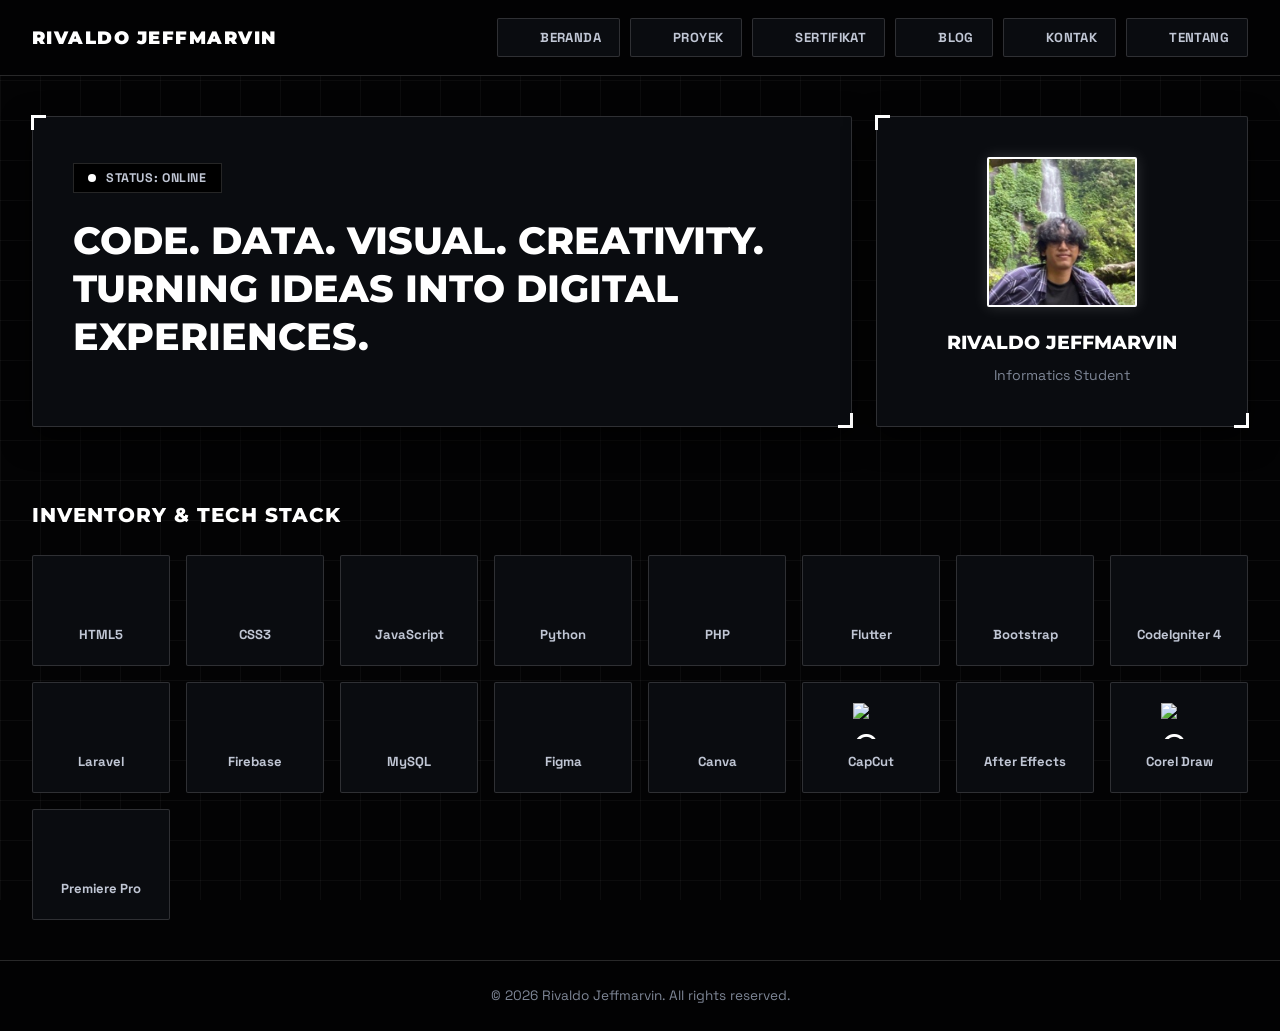
==== template-portofolio/index.html @ e716571d "Initial template-portofolio" ====
<!DOCTYPE html>
<html lang="id">

<head>
  <meta charset="UTF-8">
  <meta name="viewport" content="width=device-width, initial-scale=1.0">
  <!-- OPEN GRAPH / SOCIAL MEDIA THUMBNAIL PREVIEW -->
  <meta property="og:type" content="website">
  <meta property="og:url" content="https://rivaldojeffmarvin-74e61.web.app/">
  <meta property="og:title" content="Rivaldo Jeffmarvin — Informatics Engineer & Freelancer Portfolio">
  <meta property="og:description"
    content="Portfolio of Rivaldo Jeffmarvin. Showcasing software development, NLP research, and digital creative works.">
  <!-- Gambar Thumbnail Preview saat link dibagikan di Social Media -->
  <meta property="og:image"
    content="https://api.microlink.io/?url=https://rivaldojeffmarvin-74e61.web.app&screenshot=true&embed=screenshot.url">
  <meta property="og:image:type" content="image/png">
  <meta property="og:image:width" content="1200">
  <meta property="og:image:height" content="630">

  <!-- TWITTER / X CARD PREVIEW -->
  <meta name="twitter:card" content="summary_large_image">
  <meta name="twitter:url" content="https://rivaldojeffmarvin-74e61.web.app/">
  <meta name="twitter:title" content="Rivaldo Jeffmarvin — Portfolio">
  <meta name="twitter:description"
    content="Portfolio of Rivaldo Jeffmarvin. Showcasing software development, NLP research, and digital creative works.">
  <meta name="twitter:image"
    content="https://api.microlink.io/?url=https://rivaldojeffmarvin-74e61.web.app&screenshot=true&embed=screenshot.url">
  <title>Rivaldo Jeffmarvin — Portofolio</title>

  <link rel="stylesheet" href="https://cdn.jsdelivr.net/gh/devicons/devicon@v2.15.1/devicon.min.css">
  <script src="https://unpkg.com/lucide@latest/dist/umd/lucide.js"></script>
  <link rel="stylesheet" href="css/style.css">
</head>

<body>

  <header class="top-header">
    <div class="header-container">
      <a href="index.html" class="brand-logo"><span class="square-icon"></span> RIVALDO JEFFMARVIN</a>
      <button class="mobile-menu-btn" onclick="toggleMobileMenu()"><i data-lucide="menu"></i></button>
      <nav class="top-nav" id="topNav">
        <a href="index.html" class="nav-link"><i data-lucide="layout-dashboard" class="nav-icon"></i>
          Beranda</a>
        <a href="proyek.html" class="nav-link"><i data-lucide="folder-code" class="nav-icon"></i> Proyek</a>
        <a href="sertifikat.html" class="nav-link"><i data-lucide="award" class="nav-icon"></i> Sertifikat</a>
        <a href="blog.html" class="nav-link"><i data-lucide="newspaper" class="nav-icon"></i> Blog</a>
        <a href="kontak.html" class="nav-link"><i data-lucide="mail" class="nav-icon"></i> Kontak</a>
        <a href="tentang.html" class="nav-link"><i data-lucide="user" class="nav-icon"></i> Tentang</a>
      </nav>
    </div>
  </header>

  <!-- MAIN HUD CONTENT -->
  <main class="main-container">
    <div class="game-hud-full">

      <!-- HERO MAIN PANEL -->
      <div class="hud-panel">
        <div class="hero-status-tag"><span class="status-dot"></span> STATUS: ONLINE</div>
        <h1 class="hero-title">Code. Data. Visual. Creativity. Turning ideas into digital experiences.</h1>

      </div>

      <!-- CHARACTER PROFILE PANEL -->
      <div class="hud-panel char-hud-card">
        <!-- FOTO PROFIL (PATH SUDAH DISESUAIKAN DENGAN STRUKTUR ASSETS) -->
        <div class="avatar-hud-box" style="cursor: pointer;" onclick="openImageModal('assets/images/avatar.jfif')">
          <img src="assets/images/avatar.jfif" alt="Rivaldo Jeffmarvin" class="profile-avatar-img">
        </div>

        <h3 class="char-name">Rivaldo Jeffmarvin</h3>
        <p class="char-class">Informatics Student</p>

        <!-- MODAL POPUP PREVIEW FOTO PROFIL -->
        <div class="modal" id="imageModal" onclick="closeImageModal()">
          <div style="max-width: 90vw; max-height: 90vh; display: flex; align-items: center; justify-content: center;">
            <img id="imageModalImg" src="" alt="Foto Profil Zoom"
              style="max-width: 100%; max-height: 85vh; object-fit: contain; border: 1px solid rgba(255, 255, 255, 0.3); box-shadow: 0 0 40px rgba(0, 0, 0, 0.95);">
          </div>
        </div>
      </div>

      <!-- TECH STACK -->
      <section class="section-block">
        <h2 class="block-title">Inventory & Tech Stack</h2>
        <div class="tech-grid">
          <div class="tech-card"><i class="devicon-html5-plain"></i><span>HTML5</span></div>
          <div class="tech-card"><i class="devicon-css3-plain"></i><span>CSS3</span></div>
          <div class="tech-card"><i class="devicon-javascript-plain"></i><span>JavaScript</span></div>
          <div class="tech-card"><i class="devicon-python-plain"></i><span>Python</span></div>
          <div class="tech-card"><i class="devicon-php-plain"></i><span>PHP</span></div>
          <div class="tech-card"><i class="devicon-flutter-plain"></i><span>Flutter</span></div>
          <div class="tech-card"><i class="devicon-bootstrap-plain"></i><span>Bootstrap</span></div>
          <div class="tech-card"><i class="devicon-codeigniter-plain"></i><span>CodeIgniter 4</span></div>
          <div class="tech-card"><i class="devicon-laravel-plain"></i><span>Laravel</span></div>
          <div class="tech-card"><i class="devicon-firebase-plain"></i><span>Firebase</span></div>
          <div class="tech-card"><i class="devicon-mysql-plain"></i><span>MySQL</span></div>
          <div class="tech-card"><i class="devicon-figma-plain"></i><span>Figma</span></div>
          <div class="tech-card"><i class="devicon-canva-original"></i><span>Canva</span></div>
          <!-- CapCut (SVG Custom Vector) -->
          <div class="tech-card">
            <img src="https://uxwing.com/wp-content/themes/uxwing/download/brands-and-social-media/capcut-icon.svg"
              alt="CapCut Logo" style="width: 36px; height: 36px; filter: none !important;">
            <span>CapCut</span>
          </div>
          <!-- Adobe After Effects (Devicon / SVG) -->
          <div class="tech-card"><i class="devicon-aftereffects-plain"></i><span>After Effects</span></div>
          <div class="tech-card">
            <img src="https://img.icons8.com/?size=100&id=77638&format=png&color=FFFFFF" alt="CorelDraw Logo"
              style="width: 36px; height: 36px; filter: none !important;">
            <span>Corel Draw</span>
          </div>
          <div class="tech-card"><i class="devicon-premierepro-plain"></i><span>Premiere Pro</span></div>
        </div>
      </section>
  </main>

  <footer class="site-footer">© 2026 Rivaldo Jeffmarvin. All rights reserved.</footer>
  <!-- PEMANGGILAN MODUL FIREBASE & SCRIPT -->
  <script type="module" src="js/firebase-config.js"></script>
  <script type="module" src="js/script.js"></script>
</body>

</html>
---- template-portofolio/css/style.css ----
@import url('https://fonts.googleapis.com/css2?family=Inter:wght@400;500;600;700&family=Montserrat:wght@700;800;900&family=Space+Grotesk:wght@500;700&display=swap');

/* ==========================================
   1. VARIABLES & RESET
   ========================================== */
:root {
  --bg-main: #030304;
  --bg-surface: #0A0C10;
  --bg-card: #12151C;
  --bg-hover: #1A1E28;
  
  --border-color: rgba(255, 255, 255, 0.15);
  --border-strong: #FFFFFF;

  --text-primary: #FFFFFF;
  --text-secondary: #C0C6D4;
  --text-muted: #7E8696;

  --font-nav: 'Space Grotesk', sans-serif;
  --font-title: 'Montserrat', sans-serif;
  --font-body: 'Inter', sans-serif;

  --radius-hud: 2px;
}

* {
  margin: 0;
  padding: 0;
  box-sizing: border-box;
}

html, body {
  width: 100%;
  max-width: 100%;
  overflow-x: hidden !important;
}

body {
  background-color: var(--bg-main);
  color: var(--text-primary);
  font-family: var(--font-body);
  line-height: 1.6;
  min-height: 100vh;
  display: flex;
  flex-direction: column;
  position: relative;
}

a { 
  color: inherit; 
  text-decoration: none; 
}

/* ANIMATED GRID BACKGROUND */
body::before {
  content: "";
  position: fixed;
  inset: 0;
  background-image: 
    linear-gradient(to right, rgba(255, 255, 255, 0.04) 1px, transparent 1px),
    linear-gradient(to bottom, rgba(255, 255, 255, 0.04) 1px, transparent 1px);
  background-size: 40px 40px;
  animation: gridMove 20s linear infinite;
  z-index: -1;
  pointer-events: none;
}

@keyframes gridMove {
  0% { background-position: 0 0; }
  100% { background-position: 40px 40px; }
}

/* ==========================================
   2. HEADER & NAVIGATION
   ========================================== */
.top-header {
  position: sticky;
  top: 0;
  z-index: 100;
  background: rgba(3, 3, 4, 0.95);
  backdrop-filter: blur(12px);
  border-bottom: 1px solid var(--border-color);
}

.header-container {
  width: 100%;
  max-width: 1400px;
  margin: 0 auto;
  padding: 18px 32px;
  display: flex;
  justify-content: space-between;
  align-items: center;
}

.brand-logo {
  font-family: var(--font-title);
  font-weight: 900;
  font-size: 1.15rem;
  letter-spacing: 0.08em;
  text-transform: uppercase;
  color: var(--text-primary);
  transition: opacity 0.2s ease;
  white-space: nowrap;
}

.brand-logo:hover {
  opacity: 0.85;
}

.top-nav {
  display: flex;
  align-items: center;
  gap: 10px;
}

.nav-link {
  font-family: var(--font-nav);
  font-weight: 700;
  font-size: 0.82rem;
  color: var(--text-secondary);
  padding: 8px 18px;
  border-radius: var(--radius-hud);
  transition: all 0.25s ease;
  display: inline-flex;
  align-items: center;
  gap: 8px;
  border: 1px solid var(--border-color);
  background: var(--bg-surface);
  text-transform: uppercase;
  letter-spacing: 0.03em;
}

.nav-link .nav-icon {
  width: 16px;
  height: 16px;
  stroke: var(--text-secondary);
  transition: stroke 0.25s ease;
}

.nav-link:hover, .nav-link.active {
  color: #000000;
  background: #FFFFFF;
  border-color: #FFFFFF;
  box-shadow: 0 0 12px rgba(255, 255, 255, 0.3);
}

.nav-link:hover .nav-icon, .nav-link.active .nav-icon {
  stroke: #000000;
}

.mobile-menu-btn {
  display: none;
  background: none;
  border: none;
  color: var(--text-primary);
  cursor: pointer;
}

/* ==========================================
   3. LAYOUT CONTAINERS & HUD PANELS
   ========================================== */
.main-container {
  width: 100%;
  max-width: 1400px;
  margin: 0 auto;
  padding: 40px 32px;
  flex: 1;
}

.page-header {
  margin-bottom: 32px;
  border-left: 4px solid #FFFFFF;
  padding: 12px 0 12px 20px;
  background: linear-gradient(90deg, rgba(255,255,255,0.03) 0%, transparent 100%);
}

.page-title {
  font-family: var(--font-title);
  font-size: 2.1rem;
  font-weight: 900;
  text-transform: uppercase;
  letter-spacing: 0.04em;
}

.page-subtitle {
  color: var(--text-secondary);
  font-size: 0.95rem;
  margin-top: 4px;
}

.game-hud-full {
  display: grid;
  grid-template-columns: 2.2fr 1fr;
  gap: 24px;
}

.hud-panel {
  background: var(--bg-surface);
  border: 1px solid var(--border-color);
  border-radius: var(--radius-hud);
  padding: 40px;
  position: relative;
  box-shadow: 0 10px 30px rgba(0,0,0,0.8);
  transition: border-color 0.3s ease;
  display: flex;
  flex-direction: column;
  justify-content: center;
}

.hud-panel:hover {
  border-color: rgba(255, 255, 255, 0.35);
}

.hud-panel::before {
  content: "";
  position: absolute;
  top: -2px; left: -2px;
  width: 12px; height: 12px;
  border-top: 3px solid #FFFFFF;
  border-left: 3px solid #FFFFFF;
}

.hud-panel::after {
  content: "";
  position: absolute;
  bottom: -2px; right: -2px;
  width: 12px; height: 12px;
  border-bottom: 3px solid #FFFFFF;
  border-right: 3px solid #FFFFFF;
}

/* Upper Section Alternatif Hero Grid */
.hero-layout-grid {
  display: grid;
  grid-template-columns: 2fr 1fr;
  gap: 20px;
  margin-bottom: 24px;
  width: 100%;
}

.hero-card-left, 
.hero-card-right {
  background: var(--bg-surface);
  border: 1px solid var(--border-color);
  border-radius: var(--radius-hud);
  padding: 24px;
  box-sizing: border-box;
  display: flex;
  flex-direction: column;
  justify-content: center;
}

.hero-card-right {
  align-items: center;
  text-align: center;
}

.hero-status-tag {
  display: inline-flex;
  align-items: center;
  width: fit-content; /* Mencegah kotak melebar ke samping */
  gap: 10px;
  padding: 6px 14px;
  margin-bottom: 24px;
  background: #000;
  border: 1px solid var(--border-color);
  color: var(--text-secondary);
  font: 700 0.78rem var(--font-nav);
  letter-spacing: 0.05em;
}

.status-dot {
  width: 8px;
  height: 8px;
  background: #FFFFFF;
  border-radius: 50%;
  animation: pulseGlow 1.5s infinite alternate;
}

@keyframes pulseGlow {
  0% { transform: scale(1); opacity: 0.7; }
  100% { transform: scale(1.2); opacity: 1; box-shadow: 0 0 10px #FFFFFF; }
}

.hero-title {
  font-family: var(--font-title);
  font-size: 2.4rem;
  line-height: 1.25;
  font-weight: 800;
  margin-bottom: 20px;
  text-transform: uppercase;
}

.hero-desc {
  color: var(--text-secondary);
  font-size: 1.05rem;
  line-height: 1.7;
  margin-bottom: 32px;
}

.cta-group {
  display: flex;
  gap: 16px;
}

/* ==========================================
   4. BUTTONS
   ========================================== */
.btn {
  font-family: var(--font-nav);
  font-weight: 700;
  font-size: 0.85rem;
  padding: 12px 26px;
  border-radius: var(--radius-hud);
  display: inline-flex;
  align-items: center;
  gap: 10px;
  cursor: pointer;
  transition: all 0.25s ease;
  text-transform: uppercase;
  letter-spacing: 0.05em;
}

.btn .btn-icon {
  width: 16px;
  height: 16px;
  stroke: currentColor;
}

.btn-white {
  background: #FFFFFF;
  color: #000000;
  border: 1px solid #FFFFFF;
}

.btn-white:hover {
  background: #E2E8F0;
  box-shadow: 0 0 15px rgba(255, 255, 255, 0.4);
  transform: translateY(-2px);
}

.btn-outline {
  background: transparent;
  color: var(--text-primary);
  border: 1px solid var(--border-color);
}

.btn-outline:hover {
  background: var(--bg-hover);
  border-color: #FFFFFF;
  transform: translateY(-2px);
}

/* ==========================================
   5. PROFILE & CHARACTER PANEL
   ========================================== */
.char-hud-card {
  display: flex;
  flex-direction: column;
  justify-content: center;
  align-items: center;
  text-align: center;
}

.avatar-hud-box {
  width: 150px !important;
  height: 150px !important;
  border-radius: var(--radius-hud);
  border: 2px solid #FFFFFF;
  overflow: hidden !important;
  padding: 0 !important;
  margin: 0 auto 20px auto;
  display: flex;
  align-items: center;
  justify-content: center;
  position: relative;
  box-shadow: 0 0 15px rgba(255,255,255,0.15);
}

.profile-avatar-img {
  width: 100%;
  height: 100%;
  object-fit: cover;
  object-position: 50% 43% !important; 
  transform: scale(3.2) !important; 
  transform-origin: 50% 43% !important;
  transition: transform 0.25s ease, border-color 0.25s ease;
}

.char-name {
  font-family: var(--font-title);
  font-size: 1.2rem;
  font-weight: 800;
  text-transform: uppercase;
  margin-bottom: 6px;
}

.char-class {
  font-family: var(--font-nav);
  font-size: 0.88rem;
  color: var(--text-muted);
}

/* ==========================================
   6. TECH STACK & INVENTORY
   ========================================== */
.section-block, .tech-stack-section {
  margin-top: 48px;
  grid-column: 1 / -1;
  width: 100%;
}

.block-title {
  font-family: var(--font-title);
  font-size: 1.25rem;
  margin-bottom: 24px;
  font-weight: 800;
  text-transform: uppercase;
  letter-spacing: 0.05em;
}

.tech-grid {
  display: grid;
  grid-template-columns: repeat(auto-fill, minmax(130px, 1fr));
  gap: 16px;
  width: 100%;
}

.tech-card {
  background: var(--bg-surface);
  border: 1px solid var(--border-color);
  padding: 20px 14px;
  border-radius: var(--radius-hud);
  display: flex;
  flex-direction: column;
  align-items: center;
  justify-content: center;
  gap: 12px;
  transition: all 0.25s ease;
}

.tech-card:hover {
  border-color: #FFFFFF;
  background: var(--bg-hover);
  transform: translateY(-3px);
  box-shadow: 0 0 15px rgba(255, 255, 255, 0.15);
}

.tech-card i, .tech-card svg, .tech-card img {
  font-size: 2.2rem;
  width: 36px;
  height: 36px;
  object-fit: contain;
}

.tech-card i {
  filter: grayscale(100%) brightness(200%);
  color: #FFFFFF !important;
}

.tech-card span {
  font-family: var(--font-nav);
  font-size: 0.82rem;
  font-weight: 700;
  color: var(--text-secondary);
}

/* ==========================================
   7. PROYEK, SERTIFIKAT & BLOG
   ========================================== */
.project-grid {
  display: grid;
  grid-template-columns: repeat(auto-fill, minmax(360px, 1fr));
  gap: 24px;
}

.project-card {
  background: var(--bg-surface);
  border: 1px solid var(--border-color);
  border-radius: var(--radius-hud);
  overflow: hidden;
  display: flex;
  flex-direction: column;
  transition: all 0.25s ease;
}

.project-card:hover {
  border-color: #FFFFFF;
  transform: translateY(-4px);
  box-shadow: 0 10px 25px rgba(0,0,0,0.9);
}

.project-thumb {
  height: 200px;
  background: #000000;
  overflow: hidden;
  border-bottom: 1px solid var(--border-color);
  filter: grayscale(80%);
  transition: filter 0.3s ease;
}

.project-card:hover .project-thumb {
  filter: grayscale(0%);
}

.project-thumb {
  height: 200px !important;
  width: 100%;
  background: #000000;
  overflow: hidden;
  border-bottom: 1px solid var(--border-color);
  position: relative;
}

.project-thumb img {
  width: 100%;
  height: 100%;
  object-fit: cover !important;        /* Memotong gambar agar proporsional */
  object-position: top center !important; /* Fokus pada bagian atas website */
  filter: grayscale(40%);
  transition: transform 0.3s ease, filter 0.3s ease;
}

.project-card:hover .project-thumb img {
  filter: grayscale(0%);
  transform: scale(1.03);
}

.project-content {
  padding: 24px;
  display: flex;
  flex-direction: column;
  flex: 1;
}

.project-tags {
  display: flex;
  gap: 8px;
  flex-wrap: wrap;
  margin-bottom: 14px;
}

.tag-badge {
  font-family: var(--font-nav);
  font-size: 0.72rem;
  font-weight: 700;
  padding: 4px 10px;
  background: #000000;
  border: 1px solid var(--border-color);
  color: var(--text-secondary);
}

.project-title {
  font-family: var(--font-title);
  font-size: 1.15rem;
  font-weight: 800;
  margin-bottom: 10px;
}

.project-desc {
  font-size: 0.95rem;
  color: var(--text-secondary);
  line-height: 1.6;
  margin-bottom: 24px;
  flex: 1;
}

/* Sertifikat Grid */
.cert-grid {
  display: grid;
  grid-template-columns: repeat(auto-fill, minmax(300px, 1fr));
  gap: 24px;
}

.cert-card {
  background: var(--bg-surface);
  border: 1px solid var(--border-color);
  border-radius: var(--radius-hud);
  overflow: hidden;
  cursor: pointer;
  transition: transform 0.25s ease, border-color 0.25s ease;
}

.cert-card:hover {
  border-color: #FFFFFF;
  transform: translateY(-4px);
}

.cert-img-box {
  height: 200px;
  background: #000000;
  border-bottom: 1px solid var(--border-color);
  filter: grayscale(100%);
  transition: filter 0.3s ease;
}

.cert-card:hover .cert-img-box {
  filter: grayscale(0%);
}

.cert-img-box img {
  width: 100%;
  height: 100%;
  object-fit: cover;
}

.cert-info { 
  padding: 20px; 
}

.cert-name {
  font-family: var(--font-title);
  font-weight: 800;
  font-size: 0.98rem;
}

.cert-issuer {
  font-family: var(--font-nav);
  font-size: 0.82rem;
  color: var(--text-muted);
  margin-top: 6px;
}

/* Blog List */
.blog-list {
  display: flex;
  flex-direction: column;
  gap: 16px;
}

.blog-item {
  background: var(--bg-surface);
  border: 1px solid var(--border-color);
  padding: 24px;
  border-radius: var(--radius-hud);
  display: flex;
  justify-content: space-between;
  align-items: center;
  transition: all 0.25s ease;
}

.blog-item:hover {
  border-color: #FFFFFF;
  background: var(--bg-hover);
}

.blog-img-box {
  overflow: hidden;
  cursor: pointer;
}

.blog-img-box img {
  width: 100%;
  height: 100%;
  object-fit: cover;
  transition: transform 0.3s ease;
}

.blog-img-box:hover img {
  transform: scale(1.05);
}

.blog-date {
  font-family: var(--font-nav);
  font-size: 0.82rem;
  color: var(--text-muted);
  margin-bottom: 6px;
}

.blog-title {
  font-family: var(--font-title);
  font-size: 1.1rem;
  font-weight: 800;
}

/* ==========================================
   8. KONTAK, MODAL & FOOTER
   ========================================== */
.contact-box {
  background: var(--bg-surface);
  border: 1px solid var(--border-color);
  border-radius: var(--radius-hud);
  padding: 32px;
  width: 100%;
  box-sizing: border-box;
}

.contact-desc {
  margin-bottom: 24px !important;
  line-height: 1.5;
}

.contact-links {
  display: flex;
  flex-direction: column;
  gap: 14px;
  width: 100%;
}

.contact-btn {
  justify-content: flex-start !important;
  text-align: left !important;
  white-space: normal !important;
  word-break: break-all !important;
  padding: 14px 18px !important;
  width: 100% !important;
  box-sizing: border-box !important;
  align-items: center;
  display: flex;
  gap: 12px;
}

.contact-btn .btn-icon {
  flex-shrink: 0;
}

/* Modal Preview */
.modal {
  display: none;
  position: fixed;
  inset: 0;
  background: rgba(0, 0, 0, 0.92);
  backdrop-filter: blur(8px);
  z-index: 200;
  align-items: center;
  justify-content: center;
  padding: 24px;
}

.modal.active { 
  display: flex; 
}

.modal-content {
  background: var(--bg-surface);
  border: 2px solid #FFFFFF;
  width: 100%;
  max-width: 1000px;
  height: 82vh;
  border-radius: var(--radius-hud);
  display: flex;
  flex-direction: column;
  overflow: hidden;
}

.modal-header {
  padding: 16px 24px;
  border-bottom: 1px solid var(--border-color);
  display: flex;
  justify-content: space-between;
  align-items: center;
  background: #000000;
}

.modal-title {
  font-family: var(--font-title);
  font-weight: 800;
  font-size: 0.95rem;
  text-transform: uppercase;
}

.modal-close {
  background: none;
  border: none;
  color: var(--text-primary);
  cursor: pointer;
  display: flex;
}

.modal-body {
  flex: 1;
  background: #000000;
}

.modal-body iframe {
  width: 100%;
  height: 100%;
  border: none;
}

/* Footer */
.site-footer {
  border-top: 1px solid var(--border-color);
  padding: 24px 0;
  text-align: center;
  font-family: var(--font-nav);
  font-size: 0.85rem;
  color: var(--text-muted);
  background: rgba(3, 3, 4, 0.95);
}

/* ==========================================
   9. MEDIA QUERIES (RESPONSIVE)
   ========================================== */
@media (max-width: 900px) {
  .header-container, .main-container {
    padding-left: 16px !important;
    padding-right: 16px !important;
    width: 100% !important;
    box-sizing: border-box !important;
  }

  .brand-logo {
    font-size: 0.95rem;
  }

  .mobile-menu-btn { 
    display: block; 
  }

  .top-nav {
    display: none;
    position: absolute;
    top: 100%; left: 0; right: 0;
    background: var(--bg-surface);
    border-bottom: 2px solid var(--border-color);
    flex-direction: column;
    padding: 16px;
    align-items: stretch;
  }

  .top-nav.open { 
    display: flex; 
  }

  .game-hud-full, .hero-layout-grid {
    grid-template-columns: 1fr !important;
    gap: 16px !important;
  }

  .hud-panel {
    padding: 24px 18px !important;
  }

  .hero-title {
    font-size: 1.6rem !important;
    line-height: 1.3 !important;
  }

  .hero-desc {
    font-size: 0.95rem !important;
  }

  .project-grid {
    grid-template-columns: 1fr !important;
    gap: 16px !important;
  }

  .tech-grid {
    grid-template-columns: repeat(auto-fill, minmax(100px, 1fr)) !important;
    gap: 10px !important;
  }

  .tech-card {
    padding: 14px 8px !important;
  }

  .tech-card i, .tech-card img, .tech-card svg {
    width: 28px !important;
    height: 28px !important;
    font-size: 1.8rem !important;
  }

  .cta-group {
    flex-direction: column !important;
    width: 100% !important;
  }

  .crud-table-wrapper {
    width: 100% !important;
    overflow-x: auto !important;
    display: block !important;
  }
}

@media (max-width: 500px) {
  .tech-grid {
    grid-template-columns: repeat(2, 1fr);
  }
}

@media (max-width: 480px) {
  .brand-logo {
    font-size: 0.85rem !important;
  }

  .page-title {
    font-size: 1.6rem !important;
  }

  .tech-grid {
    grid-template-columns: repeat(3, 1fr) !important;
  }

  .tech-card span {
    font-size: 0.72rem !important;
  }
}

@media (max-width: 900px) {
  .mobile-menu-btn { 
    display: block !important; 
    cursor: pointer;
  }

  .top-nav {
    display: none;
    position: absolute;
    top: 100%; 
    left: 0; 
    right: 0;
    background: var(--bg-surface, #0A0C10);
    border-bottom: 2px solid var(--border-color, rgba(255, 255, 255, 0.15));
    flex-direction: column;
    padding: 16px;
    align-items: stretch;
    z-index: 1000;
  }

  /* Tampilkan nav saat class 'open' atau 'active' ditambahkan oleh JS */
  .top-nav.open,
  .top-nav.active { 
    display: flex !important; 
  }
}
/* FIX HOVER & LAYOUT ADMIN PANEL */
.crud-table tr {
    transition: background-color 0.15s ease !important;
    transform: none !important; /* Mencegah baris tabel bergeser/meloncat saat di-hover */
}

.crud-table tbody tr:hover {
    background-color: rgba(255, 255, 255, 0.05) !important;
}

.admin-tab-btn {
    transition: background-color 0.2s ease, border-color 0.2s ease, color 0.2s ease !important;
    transform: none !important; /* Menghilangkan efek melayang berlebihan pada tab */
}

.table-thumb {
    transition: border-color 0.2s ease !important;
    transform: none !important; /* Memastikan thumbnail gambar tidak membesar merusak tinggi baris */
}

/* Memastikan Modal tidak merusak layout background saat muncul */
.modal {
    position: fixed;
    top: 0;
    left: 0;
    width: 100vw;
    height: 100vh;
    z-index: 9999;
    display: none;
    align-items: center;
    justify-content: center;
}

.modal.active {
    display: flex !important;
}

/* FIX LINK & TEKS KELUAR BINGKAI PADA MOBILE */
.blog-content-body, 
.hud-panel, 
.blog-content-body a {
    word-break: break-word !important;
    overflow-wrap: anywhere !important;
    max-width: 100% !important;
}
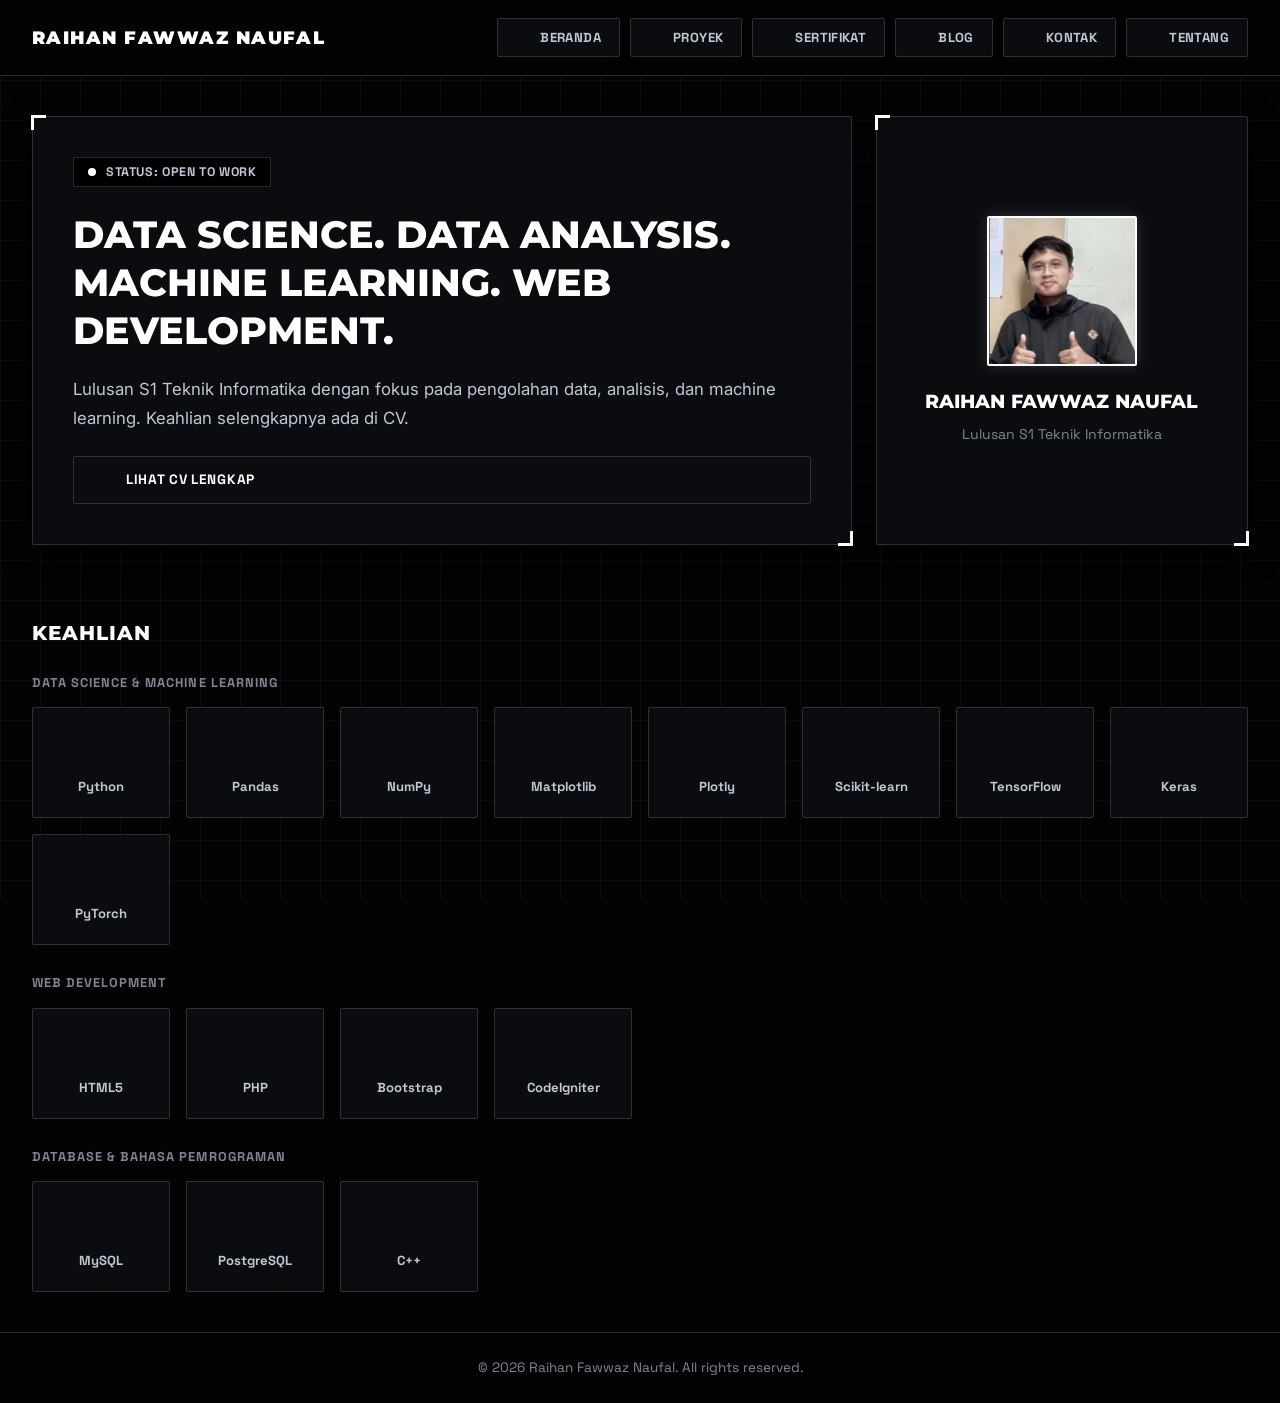
==== commit f5f1e2bb: "update profile readme" ====
--- a/template-portofolio/index.html
+++ b/template-portofolio/index.html
@@ -6,37 +6,28 @@
   <meta name="viewport" content="width=device-width, initial-scale=1.0">
   <!-- OPEN GRAPH / SOCIAL MEDIA THUMBNAIL PREVIEW -->
   <meta property="og:type" content="website">
-  <meta property="og:url" content="https://rivaldojeffmarvin-74e61.web.app/">
-  <meta property="og:title" content="Rivaldo Jeffmarvin — Informatics Engineer & Freelancer Portfolio">
+  <meta property="og:title" content="Raihan Fawwaz Naufal — Data Science & Data Analysis Portfolio">
   <meta property="og:description"
-    content="Portfolio of Rivaldo Jeffmarvin. Showcasing software development, NLP research, and digital creative works.">
-  <!-- Gambar Thumbnail Preview saat link dibagikan di Social Media -->
-  <meta property="og:image"
-    content="https://api.microlink.io/?url=https://rivaldojeffmarvin-74e61.web.app&screenshot=true&embed=screenshot.url">
-  <meta property="og:image:type" content="image/png">
-  <meta property="og:image:width" content="1200">
-  <meta property="og:image:height" content="630">
+    content="Portfolio of Raihan Fawwaz Naufal, Informatics Engineering graduate focused on Data Science, Data Analysis, and Machine Learning.">
 
   <!-- TWITTER / X CARD PREVIEW -->
-  <meta name="twitter:card" content="summary_large_image">
-  <meta name="twitter:url" content="https://rivaldojeffmarvin-74e61.web.app/">
-  <meta name="twitter:title" content="Rivaldo Jeffmarvin — Portfolio">
+  <meta name="twitter:card" content="summary">
+  <meta name="twitter:title" content="Raihan Fawwaz Naufal — Portfolio">
   <meta name="twitter:description"
-    content="Portfolio of Rivaldo Jeffmarvin. Showcasing software development, NLP research, and digital creative works.">
-  <meta name="twitter:image"
-    content="https://api.microlink.io/?url=https://rivaldojeffmarvin-74e61.web.app&screenshot=true&embed=screenshot.url">
-  <title>Rivaldo Jeffmarvin — Portofolio</title>
+    content="Portfolio of Raihan Fawwaz Naufal, Informatics Engineering graduate focused on Data Science, Data Analysis, and Machine Learning.">
+  <title>Raihan Fawwaz Naufal — Portofolio</title>
 
-  <link rel="stylesheet" href="https://cdn.jsdelivr.net/gh/devicons/devicon@v2.15.1/devicon.min.css">
+  <link rel="stylesheet" href="https://cdn.jsdelivr.net/gh/devicons/devicon@v2.16.0/devicon.min.css">
   <script src="https://unpkg.com/lucide@latest/dist/umd/lucide.js"></script>
   <link rel="stylesheet" href="css/style.css">
+  <link rel="icon" type="image/svg+xml" href="data:image/svg+xml,%3Csvg xmlns='http://www.w3.org/2000/svg' viewBox='0 0 64 64'%3E%3Crect width='64' height='64' rx='8' fill='%23000'/%3E%3Ctext x='32' y='43' font-family='Arial,sans-serif' font-size='30' font-weight='bold' fill='%23fff' text-anchor='middle'%3ERF%3C/text%3E%3C/svg%3E">
 </head>
 
 <body>
 
   <header class="top-header">
     <div class="header-container">
-      <a href="index.html" class="brand-logo"><span class="square-icon"></span> RIVALDO JEFFMARVIN</a>
+      <a href="index.html" class="brand-logo"><span class="square-icon"></span> RAIHAN FAWWAZ NAUFAL</a>
       <button class="mobile-menu-btn" onclick="toggleMobileMenu()"><i data-lucide="menu"></i></button>
       <nav class="top-nav" id="topNav">
         <a href="index.html" class="nav-link"><i data-lucide="layout-dashboard" class="nav-icon"></i>
@@ -56,20 +47,23 @@
 
       <!-- HERO MAIN PANEL -->
       <div class="hud-panel">
-        <div class="hero-status-tag"><span class="status-dot"></span> STATUS: ONLINE</div>
-        <h1 class="hero-title">Code. Data. Visual. Creativity. Turning ideas into digital experiences.</h1>
-
-      </div>
+        <div class="hero-status-tag"><span class="status-dot"></span> STATUS: OPEN TO WORK</div>
+        <h1 class="hero-title">Data Science. Data Analysis. Machine Learning. Web Development.</h1>
+        <p class="hero-desc" style="margin-bottom: 24px;">Lulusan S1 Teknik Informatika dengan fokus pada pengolahan data, analisis, dan machine learning. Keahlian selengkapnya ada di CV.</p>
+        <a href="assets/files/CV%20ATS%20Raihan%20Fawwaz%20Naufal.pdf" target="_blank" rel="noopener" class="btn btn-outline">
+          <i data-lucide="file-text" class="btn-icon"></i> Lihat CV Lengkap
+        </a>
+</div>
 
       <!-- CHARACTER PROFILE PANEL -->
       <div class="hud-panel char-hud-card">
         <!-- FOTO PROFIL (PATH SUDAH DISESUAIKAN DENGAN STRUKTUR ASSETS) -->
         <div class="avatar-hud-box" style="cursor: pointer;" onclick="openImageModal('assets/images/avatar.jfif')">
-          <img src="assets/images/avatar.jfif" alt="Rivaldo Jeffmarvin" class="profile-avatar-img">
+          <img src="assets/images/avatar.jfif" alt="Raihan Fawwaz Naufal" class="profile-avatar-img">
         </div>
 
-        <h3 class="char-name">Rivaldo Jeffmarvin</h3>
-        <p class="char-class">Informatics Student</p>
+        <h3 class="char-name">Raihan Fawwaz Naufal</h3>
+        <p class="char-class">Lulusan S1 Teknik Informatika</p>
 
         <!-- MODAL POPUP PREVIEW FOTO PROFIL -->
         <div class="modal" id="imageModal" onclick="closeImageModal()">
@@ -82,40 +76,37 @@
 
       <!-- TECH STACK -->
       <section class="section-block">
-        <h2 class="block-title">Inventory & Tech Stack</h2>
+        <h2 class="block-title">Keahlian</h2>
+                <h3 class="tech-group-title">Data Science & Machine Learning</h3>
         <div class="tech-grid">
-          <div class="tech-card"><i class="devicon-html5-plain"></i><span>HTML5</span></div>
-          <div class="tech-card"><i class="devicon-css3-plain"></i><span>CSS3</span></div>
-          <div class="tech-card"><i class="devicon-javascript-plain"></i><span>JavaScript</span></div>
-          <div class="tech-card"><i class="devicon-python-plain"></i><span>Python</span></div>
-          <div class="tech-card"><i class="devicon-php-plain"></i><span>PHP</span></div>
-          <div class="tech-card"><i class="devicon-flutter-plain"></i><span>Flutter</span></div>
-          <div class="tech-card"><i class="devicon-bootstrap-plain"></i><span>Bootstrap</span></div>
-          <div class="tech-card"><i class="devicon-codeigniter-plain"></i><span>CodeIgniter 4</span></div>
-          <div class="tech-card"><i class="devicon-laravel-plain"></i><span>Laravel</span></div>
-          <div class="tech-card"><i class="devicon-firebase-plain"></i><span>Firebase</span></div>
-          <div class="tech-card"><i class="devicon-mysql-plain"></i><span>MySQL</span></div>
-          <div class="tech-card"><i class="devicon-figma-plain"></i><span>Figma</span></div>
-          <div class="tech-card"><i class="devicon-canva-original"></i><span>Canva</span></div>
-          <!-- CapCut (SVG Custom Vector) -->
-          <div class="tech-card">
-            <img src="https://uxwing.com/wp-content/themes/uxwing/download/brands-and-social-media/capcut-icon.svg"
-              alt="CapCut Logo" style="width: 36px; height: 36px; filter: none !important;">
-            <span>CapCut</span>
-          </div>
-          <!-- Adobe After Effects (Devicon / SVG) -->
-          <div class="tech-card"><i class="devicon-aftereffects-plain"></i><span>After Effects</span></div>
-          <div class="tech-card">
-            <img src="https://img.icons8.com/?size=100&id=77638&format=png&color=FFFFFF" alt="CorelDraw Logo"
-              style="width: 36px; height: 36px; filter: none !important;">
-            <span>Corel Draw</span>
-          </div>
-          <div class="tech-card"><i class="devicon-premierepro-plain"></i><span>Premiere Pro</span></div>
+            <div class="tech-card"><i class="devicon-python-plain"></i><span>Python</span></div>
+            <div class="tech-card"><i class="devicon-pandas-plain"></i><span>Pandas</span></div>
+            <div class="tech-card"><i class="devicon-numpy-plain"></i><span>NumPy</span></div>
+            <div class="tech-card"><i class="devicon-matplotlib-plain"></i><span>Matplotlib</span></div>
+            <div class="tech-card"><i class="devicon-plotly-plain"></i><span>Plotly</span></div>
+            <div class="tech-card"><i class="devicon-scikitlearn-plain"></i><span>Scikit-learn</span></div>
+            <div class="tech-card"><i class="devicon-tensorflow-original"></i><span>TensorFlow</span></div>
+            <div class="tech-card"><i class="devicon-keras-plain"></i><span>Keras</span></div>
+            <div class="tech-card"><i class="devicon-pytorch-original"></i><span>PyTorch</span></div>
+        </div>
+        <h3 class="tech-group-title">Web Development</h3>
+        <div class="tech-grid">
+            <div class="tech-card"><i class="devicon-html5-plain"></i><span>HTML5</span></div>
+            <div class="tech-card"><i class="devicon-php-plain"></i><span>PHP</span></div>
+            <div class="tech-card"><i class="devicon-bootstrap-plain"></i><span>Bootstrap</span></div>
+            <div class="tech-card"><i class="devicon-codeigniter-plain"></i><span>CodeIgniter</span></div>
+        </div>
+        <h3 class="tech-group-title">Database & Bahasa Pemrograman</h3>
+        <div class="tech-grid">
+            <div class="tech-card"><i class="devicon-mysql-original"></i><span>MySQL</span></div>
+            <div class="tech-card"><i class="devicon-postgresql-plain"></i><span>PostgreSQL</span></div>
+            <div class="tech-card"><i class="devicon-cplusplus-plain"></i><span>C++</span></div>
         </div>
       </section>
+    </div>
   </main>
 
-  <footer class="site-footer">© 2026 Rivaldo Jeffmarvin. All rights reserved.</footer>
+  <footer class="site-footer">© 2026 Raihan Fawwaz Naufal. All rights reserved.</footer>
   <!-- PEMANGGILAN MODUL FIREBASE & SCRIPT -->
   <script type="module" src="js/firebase-config.js"></script>
   <script type="module" src="js/script.js"></script>
--- a/template-portofolio/css/style.css
+++ b/template-portofolio/css/style.css
@@ -381,9 +381,9 @@
   width: 100%;
   height: 100%;
   object-fit: cover;
-  object-position: 50% 43% !important; 
-  transform: scale(3.2) !important; 
-  transform-origin: 50% 43% !important;
+  object-position: 50% 25% !important; /* geser angka kedua (0%=atas, 100%=bawah) agar wajah pas */
+  transform: scale(1) !important; /* naikkan (mis. 1.2) jika ingin zoom */
+  transform-origin: 50% 25% !important;
   transition: transform 0.25s ease, border-color 0.25s ease;
 }
 
@@ -967,4 +967,99 @@
     word-break: break-word !important;
     overflow-wrap: anywhere !important;
     max-width: 100% !important;
+}
+/* ==========================================
+   TECH GROUP & TIMELINE (TAMBAHAN)
+   ========================================== */
+.tech-group-title {
+  font-family: var(--font-nav);
+  font-size: 0.8rem;
+  font-weight: 700;
+  text-transform: uppercase;
+  letter-spacing: 0.08em;
+  color: var(--text-muted);
+  margin: 28px 0 14px 0;
+}
+
+.tech-group-title:first-of-type {
+  margin-top: 0;
+}
+
+.timeline-wrap {
+  display: grid;
+  grid-template-columns: 1fr 1fr;
+  gap: 40px;
+  width: 100%;
+}
+
+.timeline-heading {
+  font-family: var(--font-nav);
+  font-size: 0.8rem;
+  text-transform: uppercase;
+  letter-spacing: 0.08em;
+  color: var(--text-muted);
+  margin-bottom: 18px;
+}
+
+.timeline {
+  position: relative;
+  border-left: 1px solid var(--border-color);
+  margin-left: 6px;
+  padding-left: 22px;
+  display: flex;
+  flex-direction: column;
+  gap: 26px;
+}
+
+.timeline-item {
+  position: relative;
+}
+
+.timeline-item::before {
+  content: "";
+  position: absolute;
+  left: -29px;
+  top: 5px;
+  width: 11px;
+  height: 11px;
+  background: #000000;
+  border: 2px solid #FFFFFF;
+  border-radius: 50%;
+}
+
+.timeline-date {
+  font-family: monospace;
+  font-size: 0.75rem;
+  opacity: 0.6;
+  margin-bottom: 4px;
+}
+
+.timeline-role {
+  font-family: var(--font-title);
+  font-size: 0.95rem;
+  font-weight: 800;
+  text-transform: uppercase;
+  line-height: 1.35;
+  margin: 0 0 2px 0;
+}
+
+.timeline-org {
+  font-size: 0.88rem;
+  color: var(--text-secondary);
+  margin-bottom: 8px;
+}
+
+.timeline-item ul {
+  list-style: disc;
+  padding-left: 18px;
+  color: var(--text-secondary);
+  font-size: 0.88rem;
+  line-height: 1.6;
+}
+
+@media (max-width: 768px) {
+  .timeline-wrap {
+    grid-template-columns: 1fr;
+    gap: 32px;
+  }
 }
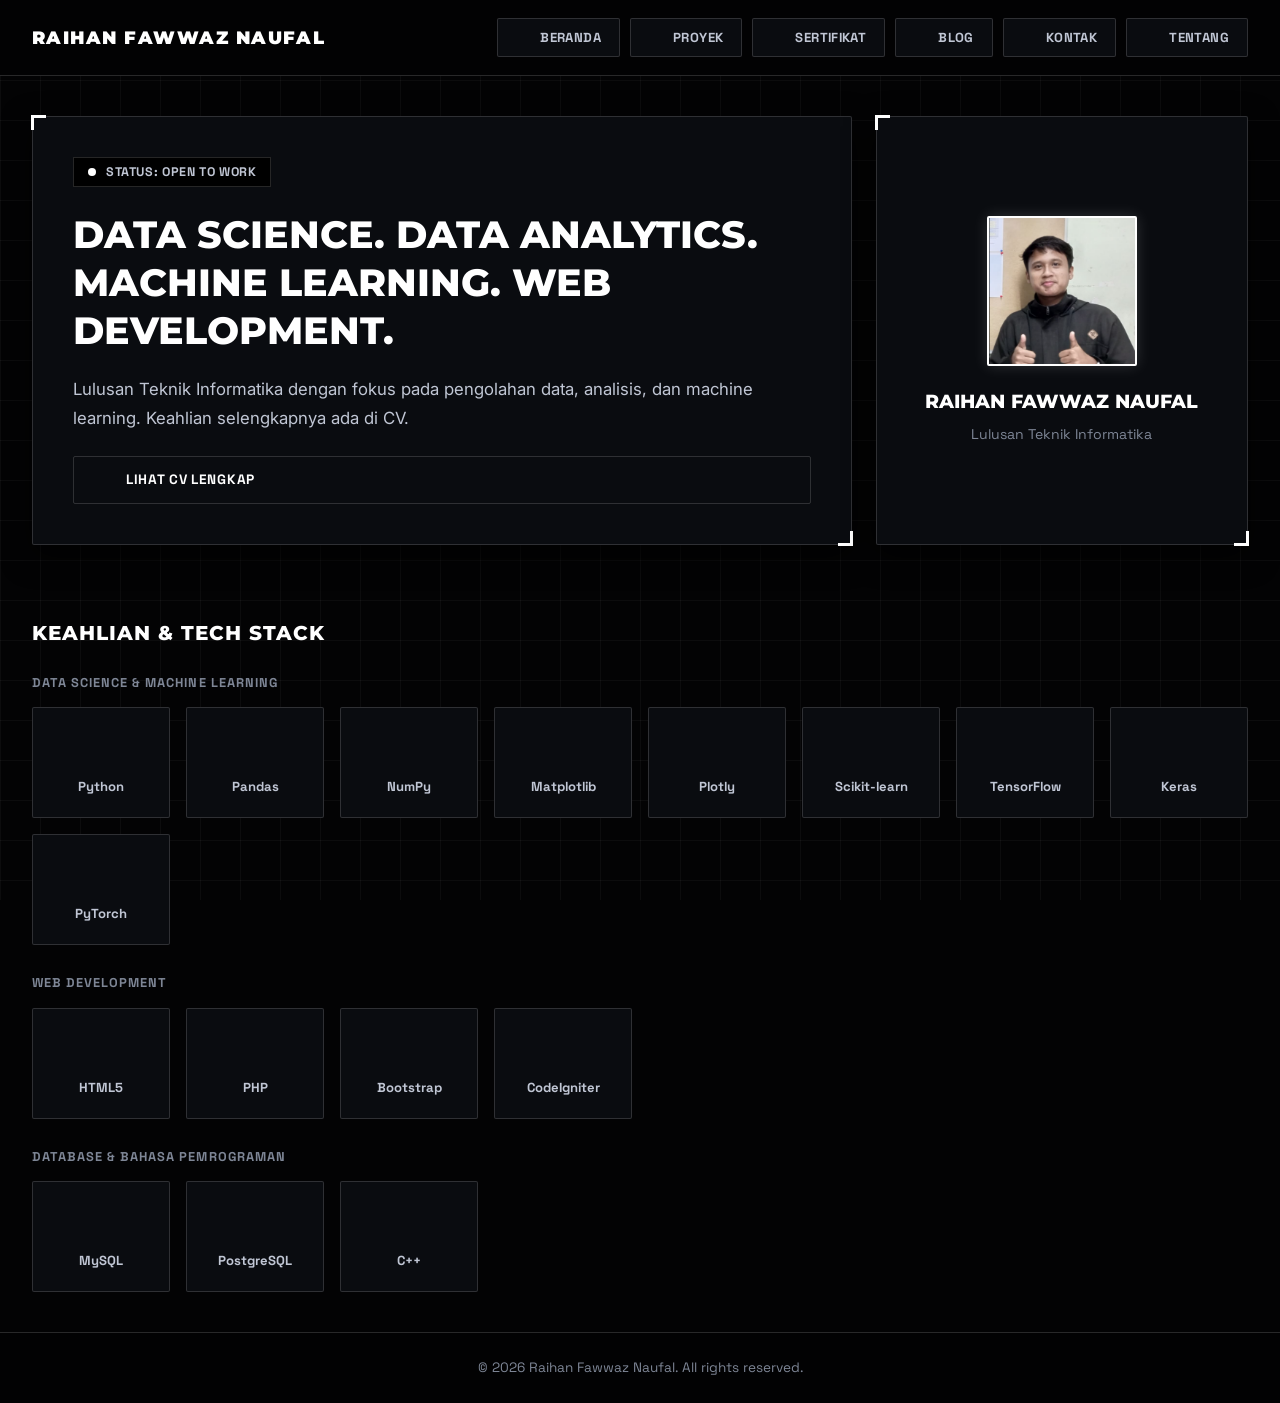
==== commit d0f54678: "update profile readme" ====
--- a/template-portofolio/index.html
+++ b/template-portofolio/index.html
@@ -4,18 +4,24 @@
 <head>
   <meta charset="UTF-8">
   <meta name="viewport" content="width=device-width, initial-scale=1.0">
-  <!-- OPEN GRAPH / SOCIAL MEDIA THUMBNAIL PREVIEW -->
+  
+  <meta name="description" content="Portofolio Raihan Fawwaz Naufal, lulusan Teknik Informatika dengan fokus Data Science, Data Analytics, dan Machine Learning.">
+  <!-- OPEN GRAPH / PREVIEW LINK (WhatsApp, LinkedIn, Facebook) -->
   <meta property="og:type" content="website">
-  <meta property="og:title" content="Raihan Fawwaz Naufal — Data Science & Data Analysis Portfolio">
-  <meta property="og:description"
-    content="Portfolio of Raihan Fawwaz Naufal, Informatics Engineering graduate focused on Data Science, Data Analysis, and Machine Learning.">
-
-  <!-- TWITTER / X CARD PREVIEW -->
-  <meta name="twitter:card" content="summary">
-  <meta name="twitter:title" content="Raihan Fawwaz Naufal — Portfolio">
-  <meta name="twitter:description"
-    content="Portfolio of Raihan Fawwaz Naufal, Informatics Engineering graduate focused on Data Science, Data Analysis, and Machine Learning.">
-  <title>Raihan Fawwaz Naufal — Portofolio</title>
+  <meta property="og:site_name" content="Raihan Fawwaz Naufal">
+  <meta property="og:url" content="https://raihan-portofolio-babcf.web.app/">
+  <meta property="og:title" content="Raihan Fawwaz Naufal — Data Science & Data Analytics Portfolio">
+  <meta property="og:description" content="Portofolio Raihan Fawwaz Naufal, lulusan Teknik Informatika dengan fokus Data Science, Data Analytics, dan Machine Learning.">
+  <meta property="og:image" content="https://raihan-portofolio-babcf.web.app/assets/images/og-image.png">
+  <meta property="og:image:type" content="image/png">
+  <meta property="og:image:width" content="1200">
+  <meta property="og:image:height" content="630">
+  <!-- TWITTER / X CARD -->
+  <meta name="twitter:card" content="summary_large_image">
+  <meta name="twitter:title" content="Raihan Fawwaz Naufal — Data Science & Data Analytics Portfolio">
+  <meta name="twitter:description" content="Portofolio Raihan Fawwaz Naufal, lulusan Teknik Informatika dengan fokus Data Science, Data Analytics, dan Machine Learning.">
+  <meta name="twitter:image" content="https://raihan-portofolio-babcf.web.app/assets/images/og-image.png">
+<title>Raihan Fawwaz Naufal — Portofolio</title>
 
   <link rel="stylesheet" href="https://cdn.jsdelivr.net/gh/devicons/devicon@v2.16.0/devicon.min.css">
   <script src="https://unpkg.com/lucide@latest/dist/umd/lucide.js"></script>
@@ -48,8 +54,8 @@
       <!-- HERO MAIN PANEL -->
       <div class="hud-panel">
         <div class="hero-status-tag"><span class="status-dot"></span> STATUS: OPEN TO WORK</div>
-        <h1 class="hero-title">Data Science. Data Analysis. Machine Learning. Web Development.</h1>
-        <p class="hero-desc" style="margin-bottom: 24px;">Lulusan S1 Teknik Informatika dengan fokus pada pengolahan data, analisis, dan machine learning. Keahlian selengkapnya ada di CV.</p>
+        <h1 class="hero-title">Data Science. Data Analytics. Machine Learning. Web Development.</h1>
+        <p class="hero-desc" style="margin-bottom: 24px;">Lulusan Teknik Informatika dengan fokus pada pengolahan data, analisis, dan machine learning. Keahlian selengkapnya ada di CV.</p>
         <a href="assets/files/CV%20ATS%20Raihan%20Fawwaz%20Naufal.pdf" target="_blank" rel="noopener" class="btn btn-outline">
           <i data-lucide="file-text" class="btn-icon"></i> Lihat CV Lengkap
         </a>
@@ -63,7 +69,7 @@
         </div>
 
         <h3 class="char-name">Raihan Fawwaz Naufal</h3>
-        <p class="char-class">Lulusan S1 Teknik Informatika</p>
+        <p class="char-class">Lulusan Teknik Informatika</p>
 
         <!-- MODAL POPUP PREVIEW FOTO PROFIL -->
         <div class="modal" id="imageModal" onclick="closeImageModal()">
@@ -76,7 +82,7 @@
 
       <!-- TECH STACK -->
       <section class="section-block">
-        <h2 class="block-title">Keahlian</h2>
+        <h2 class="block-title">Keahlian & Tech Stack</h2>
                 <h3 class="tech-group-title">Data Science & Machine Learning</h3>
         <div class="tech-grid">
             <div class="tech-card"><i class="devicon-python-plain"></i><span>Python</span></div>
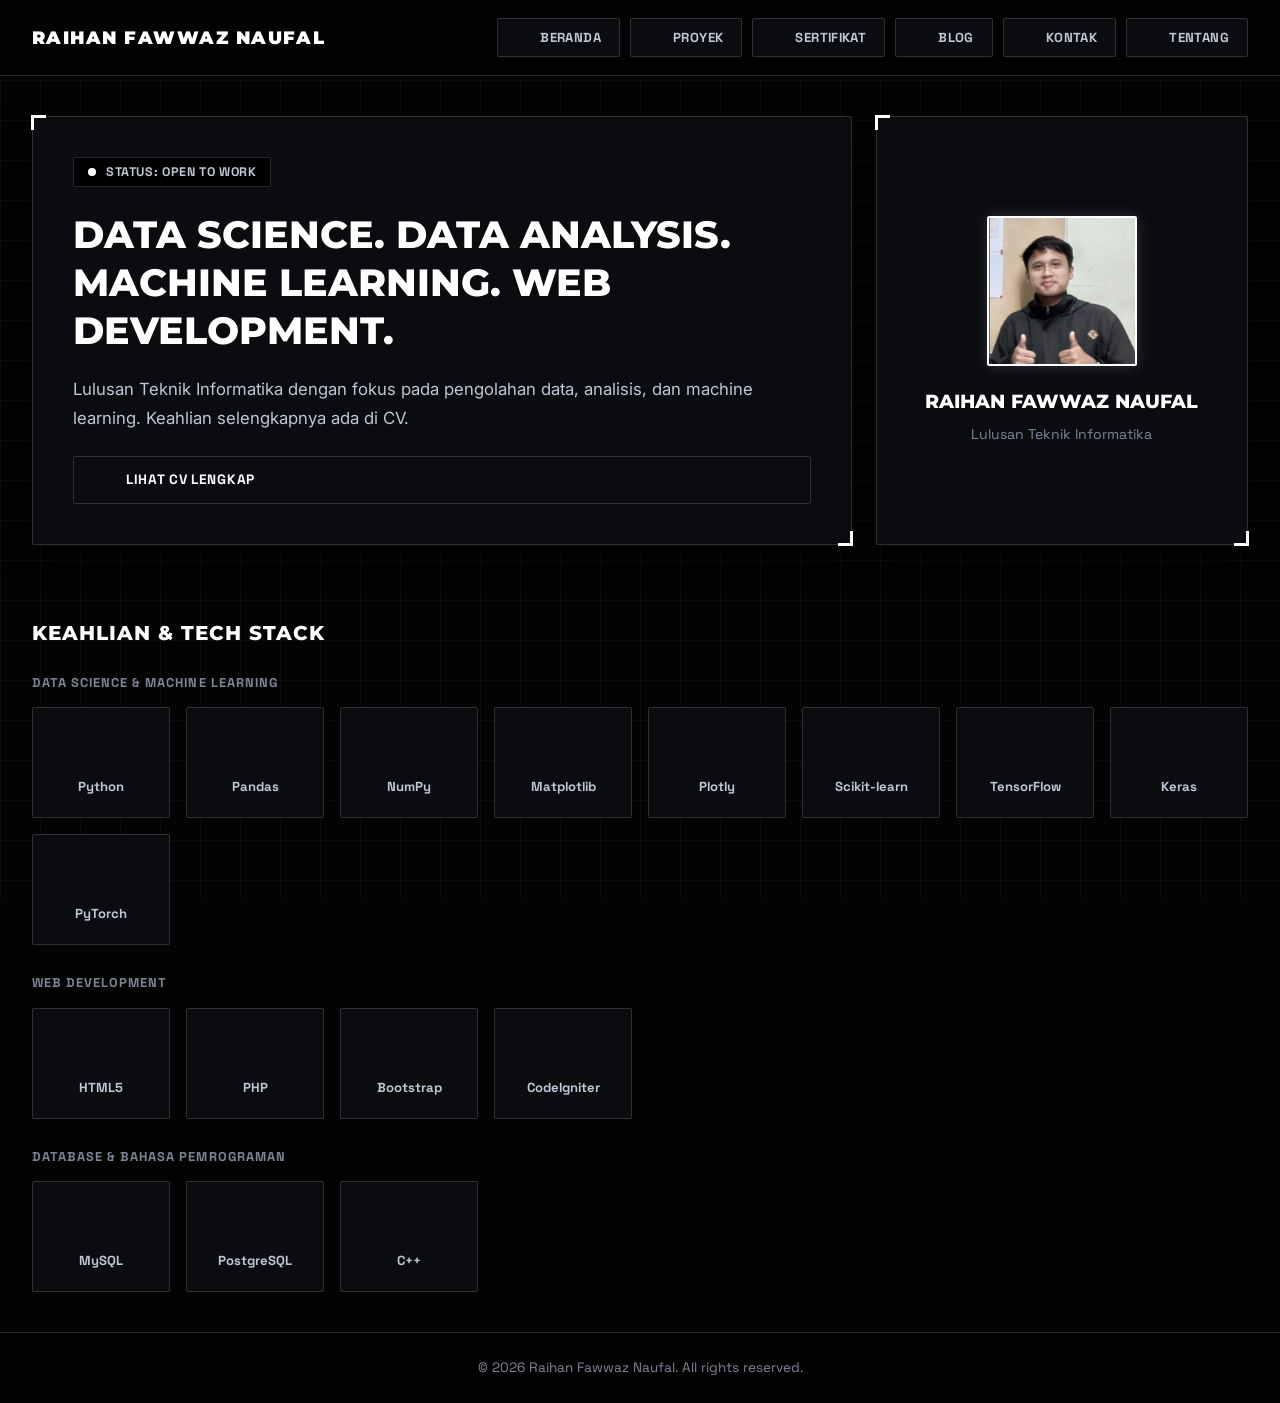
==== commit 58e679cb: "update profile readme" ====
--- a/template-portofolio/index.html
+++ b/template-portofolio/index.html
@@ -5,21 +5,21 @@
   <meta charset="UTF-8">
   <meta name="viewport" content="width=device-width, initial-scale=1.0">
   
-  <meta name="description" content="Portofolio Raihan Fawwaz Naufal, lulusan Teknik Informatika dengan fokus Data Science, Data Analytics, dan Machine Learning.">
+  <meta name="description" content="Portofolio Raihan Fawwaz Naufal, lulusan Teknik Informatika dengan fokus Data Science, Data Analysis, dan Machine Learning.">
   <!-- OPEN GRAPH / PREVIEW LINK (WhatsApp, LinkedIn, Facebook) -->
   <meta property="og:type" content="website">
   <meta property="og:site_name" content="Raihan Fawwaz Naufal">
   <meta property="og:url" content="https://raihan-portofolio-babcf.web.app/">
-  <meta property="og:title" content="Raihan Fawwaz Naufal — Data Science & Data Analytics Portfolio">
-  <meta property="og:description" content="Portofolio Raihan Fawwaz Naufal, lulusan Teknik Informatika dengan fokus Data Science, Data Analytics, dan Machine Learning.">
+  <meta property="og:title" content="Raihan Fawwaz Naufal — Data Science & Data Analysis Portfolio">
+  <meta property="og:description" content="Portofolio Raihan Fawwaz Naufal, lulusan Teknik Informatika dengan fokus Data Science, Data Analysis, dan Machine Learning.">
   <meta property="og:image" content="https://raihan-portofolio-babcf.web.app/assets/images/og-image.png">
   <meta property="og:image:type" content="image/png">
   <meta property="og:image:width" content="1200">
   <meta property="og:image:height" content="630">
   <!-- TWITTER / X CARD -->
   <meta name="twitter:card" content="summary_large_image">
-  <meta name="twitter:title" content="Raihan Fawwaz Naufal — Data Science & Data Analytics Portfolio">
-  <meta name="twitter:description" content="Portofolio Raihan Fawwaz Naufal, lulusan Teknik Informatika dengan fokus Data Science, Data Analytics, dan Machine Learning.">
+  <meta name="twitter:title" content="Raihan Fawwaz Naufal — Data Science & Data Analysis Portfolio">
+  <meta name="twitter:description" content="Portofolio Raihan Fawwaz Naufal, lulusan Teknik Informatika dengan fokus Data Science, Data Analysis, dan Machine Learning.">
   <meta name="twitter:image" content="https://raihan-portofolio-babcf.web.app/assets/images/og-image.png">
 <title>Raihan Fawwaz Naufal — Portofolio</title>
 
@@ -54,7 +54,7 @@
       <!-- HERO MAIN PANEL -->
       <div class="hud-panel">
         <div class="hero-status-tag"><span class="status-dot"></span> STATUS: OPEN TO WORK</div>
-        <h1 class="hero-title">Data Science. Data Analytics. Machine Learning. Web Development.</h1>
+        <h1 class="hero-title">Data Science. Data Analysis. Machine Learning. Web Development.</h1>
         <p class="hero-desc" style="margin-bottom: 24px;">Lulusan Teknik Informatika dengan fokus pada pengolahan data, analisis, dan machine learning. Keahlian selengkapnya ada di CV.</p>
         <a href="assets/files/CV%20ATS%20Raihan%20Fawwaz%20Naufal.pdf" target="_blank" rel="noopener" class="btn btn-outline">
           <i data-lucide="file-text" class="btn-icon"></i> Lihat CV Lengkap
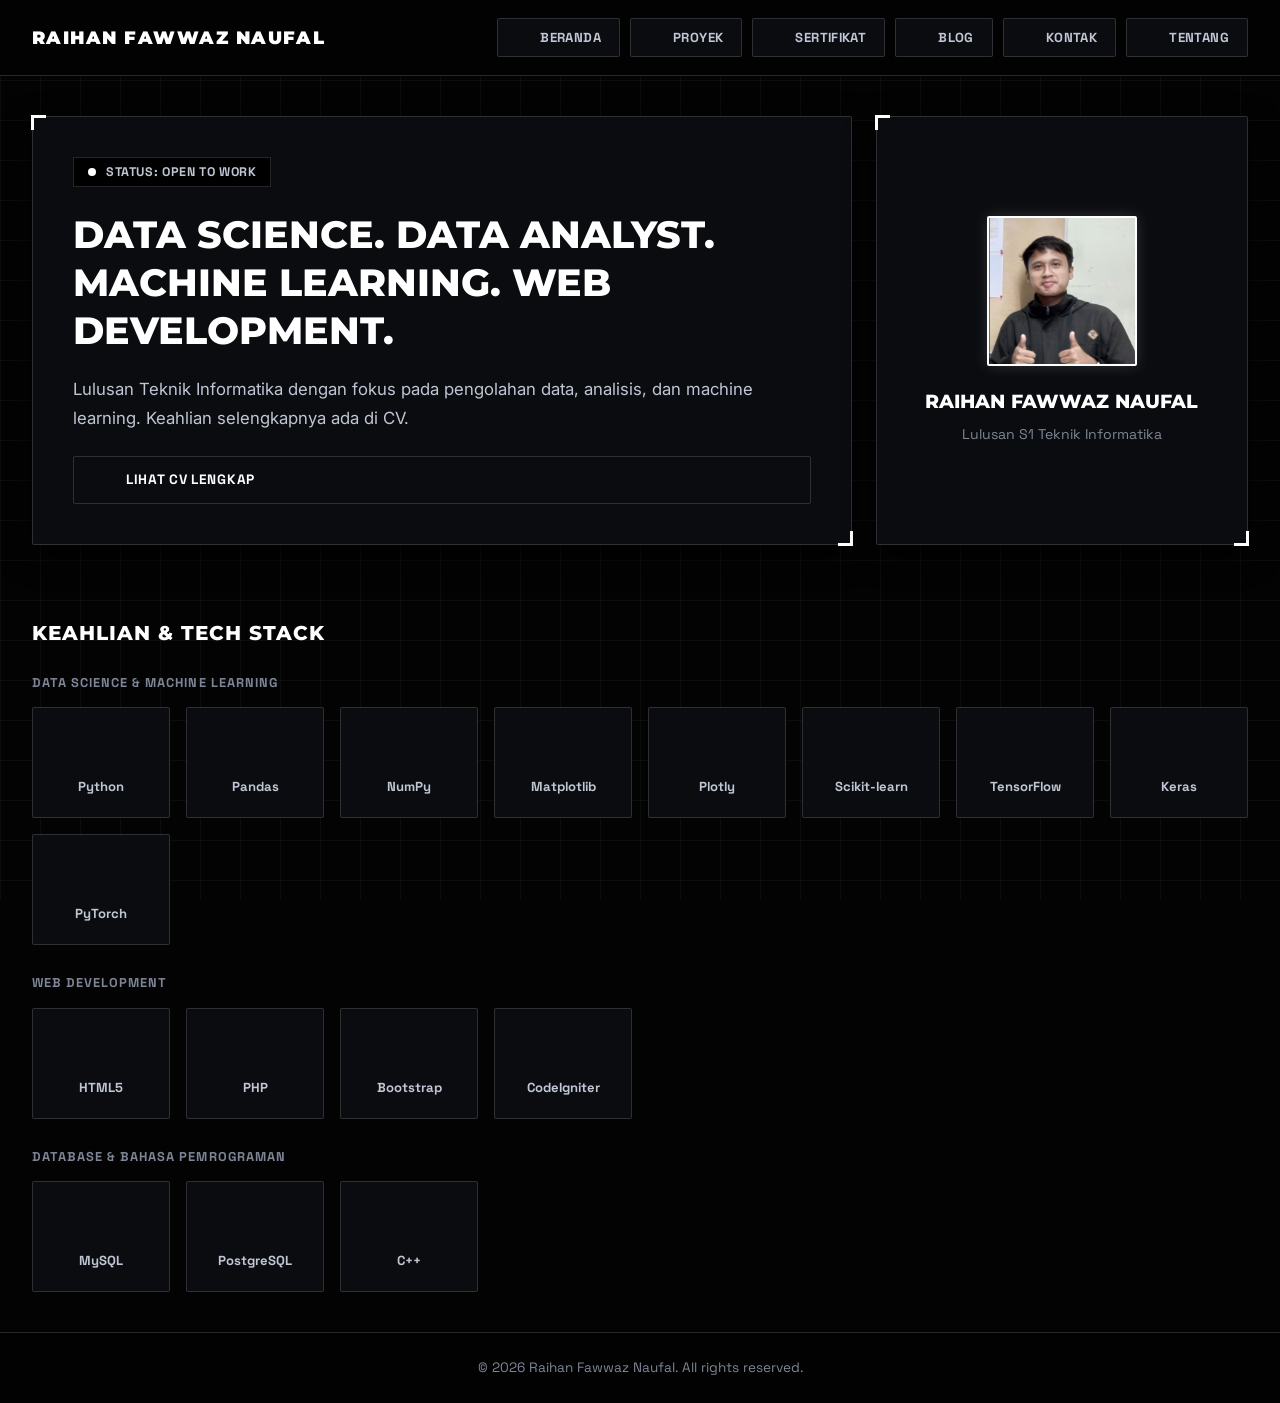
==== commit 8ed15d0b: "update profile readme" ====
--- a/template-portofolio/index.html
+++ b/template-portofolio/index.html
@@ -5,21 +5,21 @@
   <meta charset="UTF-8">
   <meta name="viewport" content="width=device-width, initial-scale=1.0">
   
-  <meta name="description" content="Portofolio Raihan Fawwaz Naufal, lulusan Teknik Informatika dengan fokus Data Science, Data Analysis, dan Machine Learning.">
+  <meta name="description" content="Portofolio Raihan Fawwaz Naufal, lulusan S1 Teknik Informatika dengan fokus Data Science, Data Analyst, dan Machine Learning.">
   <!-- OPEN GRAPH / PREVIEW LINK (WhatsApp, LinkedIn, Facebook) -->
   <meta property="og:type" content="website">
   <meta property="og:site_name" content="Raihan Fawwaz Naufal">
   <meta property="og:url" content="https://raihan-portofolio-babcf.web.app/">
-  <meta property="og:title" content="Raihan Fawwaz Naufal — Data Science & Data Analysis Portfolio">
-  <meta property="og:description" content="Portofolio Raihan Fawwaz Naufal, lulusan Teknik Informatika dengan fokus Data Science, Data Analysis, dan Machine Learning.">
+  <meta property="og:title" content="Raihan Fawwaz Naufal — Data Science & Data Analyst Portofolio">
+  <meta property="og:description" content="Portofolio Raihan Fawwaz Naufal, lulusan Teknik Informatika dengan fokus Data Science, Data Analyst, dan Machine Learning.">
   <meta property="og:image" content="https://raihan-portofolio-babcf.web.app/assets/images/og-image.png">
   <meta property="og:image:type" content="image/png">
   <meta property="og:image:width" content="1200">
   <meta property="og:image:height" content="630">
   <!-- TWITTER / X CARD -->
   <meta name="twitter:card" content="summary_large_image">
-  <meta name="twitter:title" content="Raihan Fawwaz Naufal — Data Science & Data Analysis Portfolio">
-  <meta name="twitter:description" content="Portofolio Raihan Fawwaz Naufal, lulusan Teknik Informatika dengan fokus Data Science, Data Analysis, dan Machine Learning.">
+  <meta name="twitter:title" content="Raihan Fawwaz Naufal — Data Science & Data Analyst Portfolio">
+  <meta name="twitter:description" content="Portofolio Raihan Fawwaz Naufal, lulusan Teknik Informatika dengan fokus Data Science, Data Analyst, dan Machine Learning.">
   <meta name="twitter:image" content="https://raihan-portofolio-babcf.web.app/assets/images/og-image.png">
 <title>Raihan Fawwaz Naufal — Portofolio</title>
 
@@ -54,9 +54,9 @@
       <!-- HERO MAIN PANEL -->
       <div class="hud-panel">
         <div class="hero-status-tag"><span class="status-dot"></span> STATUS: OPEN TO WORK</div>
-        <h1 class="hero-title">Data Science. Data Analysis. Machine Learning. Web Development.</h1>
+        <h1 class="hero-title">Data Science. Data Analyst. Machine Learning. Web Development.</h1>
         <p class="hero-desc" style="margin-bottom: 24px;">Lulusan Teknik Informatika dengan fokus pada pengolahan data, analisis, dan machine learning. Keahlian selengkapnya ada di CV.</p>
-        <a href="assets/files/CV%20ATS%20Raihan%20Fawwaz%20Naufal.pdf" target="_blank" rel="noopener" class="btn btn-outline">
+        <a href="assets/files/CV ATS Raihan Fawwaz Naufal.pdf" target="_blank" rel="noopener" class="btn btn-outline">
           <i data-lucide="file-text" class="btn-icon"></i> Lihat CV Lengkap
         </a>
 </div>
@@ -69,7 +69,7 @@
         </div>
 
         <h3 class="char-name">Raihan Fawwaz Naufal</h3>
-        <p class="char-class">Lulusan Teknik Informatika</p>
+        <p class="char-class">Lulusan S1 Teknik Informatika</p>
 
         <!-- MODAL POPUP PREVIEW FOTO PROFIL -->
         <div class="modal" id="imageModal" onclick="closeImageModal()">
